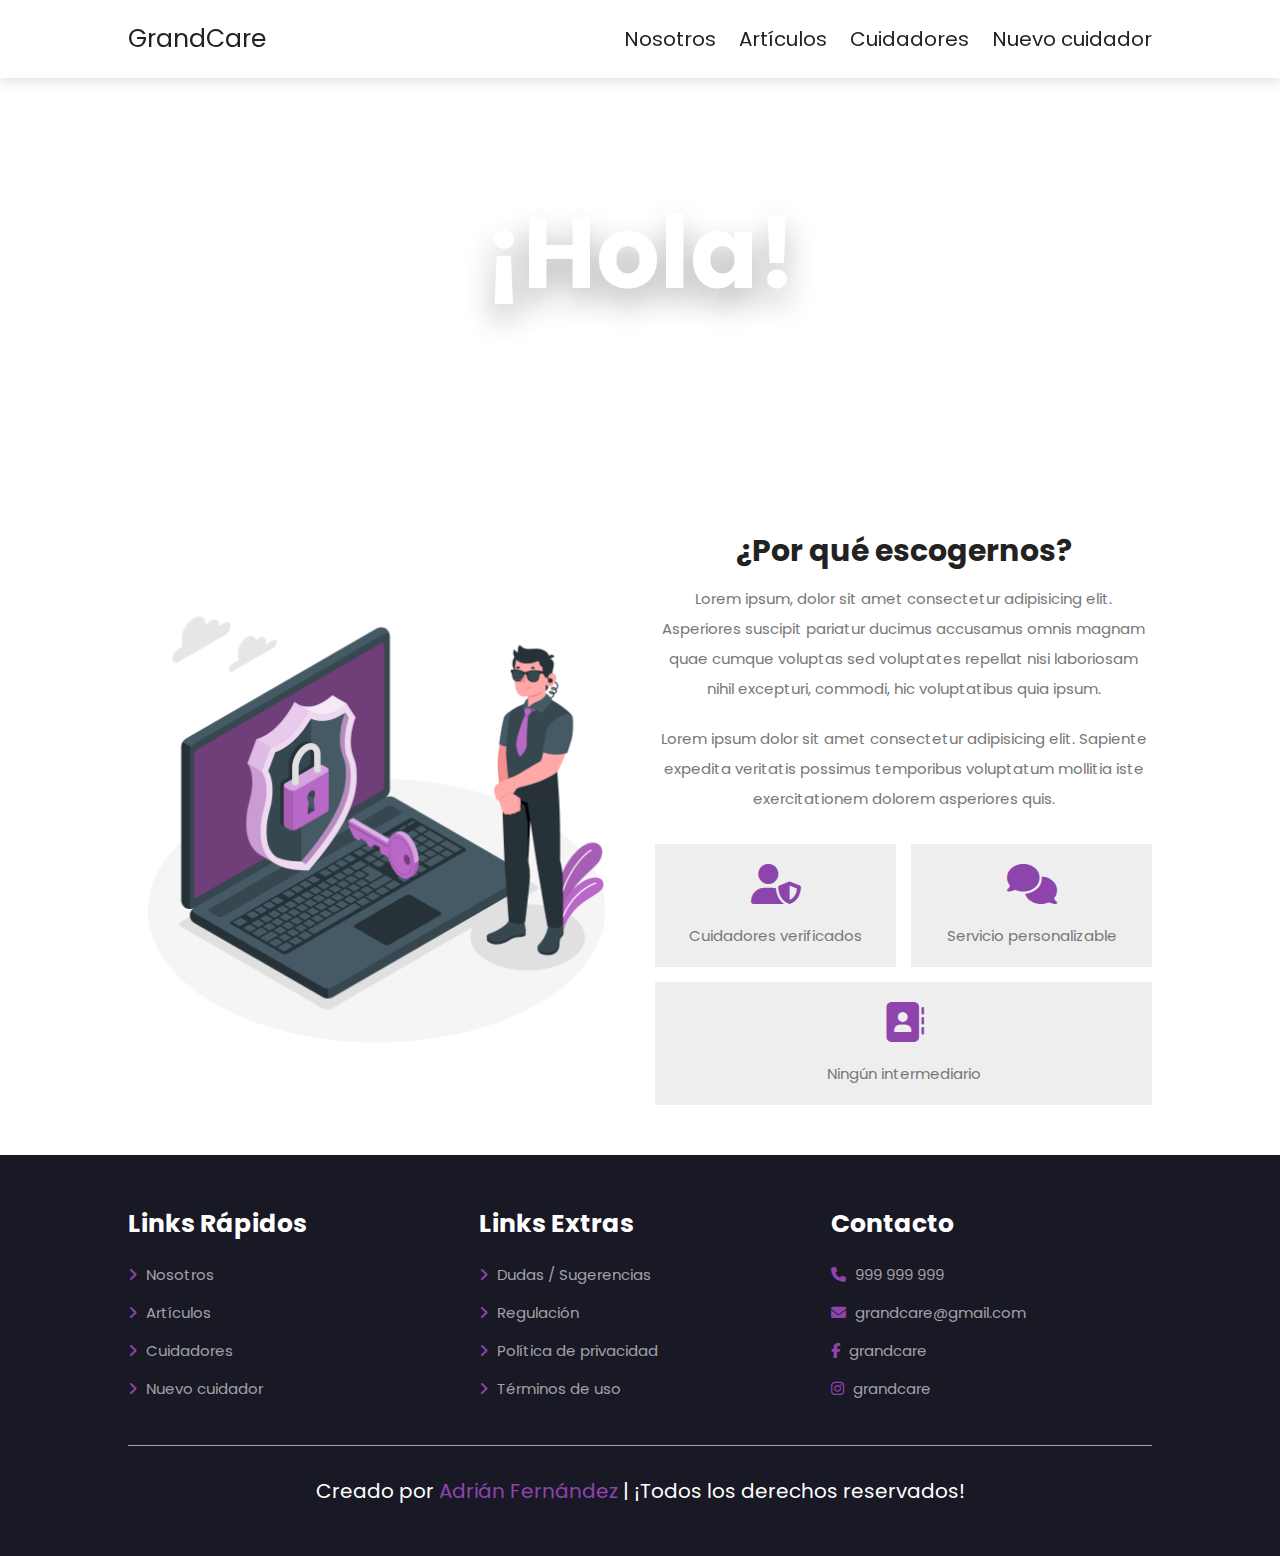
==== templates/about.html @ f85b8847 "Modificamos el tipo de fichero de los templates" ====
<!DOCTYPE html>
<html lang="en">
<head>
    <meta charset="UTF-8">
    <meta name="viewport" content="width=device-width, initial-scale=1.0">
    <title>Nosotros</title>

    <link rel="stylesheet" href="https://cdn.jsdelivr.net/npm/swiper@11/swiper-bundle.min.css"/>

    <link rel="stylesheet" href="../styles/style.css">
    <link rel="stylesheet" href="https://cdnjs.cloudflare.com/ajax/libs/font-awesome/6.5.2/css/all.min.css">
</head>
<body>
    <section class="header">
        <a href="../index.html" class="logo">GrandCare</a>

        <nav class="navbar">
            <a href="about.html">Nosotros</a>
            <a href="articles.html">Artículos</a>
            <a href="helpers.html">Cuidadores</a>
            <a href="new.html">Nuevo cuidador</a>
        </nav>

        <div id="menu-btn" class="fas fa-bars"></div>
    </section>


    <div class="heading">
        <h1>¡Hola!</h1>
    </div>

    <section class="about">
        <div class="image">
            <img src="../assets/img/seguridad.png" alt="">
        </div>

        <div class="content">
            <h3>¿Por qué escogernos?</h3>
            <p>Lorem ipsum, dolor sit amet consectetur adipisicing elit. Asperiores suscipit pariatur ducimus accusamus omnis magnam quae cumque voluptas sed voluptates repellat nisi laboriosam nihil excepturi, commodi, hic voluptatibus quia ipsum.</p>
            <p>Lorem ipsum dolor sit amet consectetur adipisicing elit. Sapiente expedita veritatis possimus temporibus voluptatum mollitia iste exercitationem dolorem asperiores quis.</p>

            <div class="icons-container">
                <div class="icons">
                    <i class="fa-solid fa-user-shield"></i>
                    <span>Cuidadores verificados</span>
                </div>
                <div class="icons">
                    <i class="fa-solid fa-comments"></i>
                    <span>Servicio personalizable</span>
                </div>
                <div class="icons">
                    <i class="fa-solid fa-address-book"></i>
                    <span>Ningún intermediario</span>
                </div>
            </div>
        </div>
    </section>


    <section class="footer">
        <div class="box-container">
            <div class="box">
                <h3>Links Rápidos</h3>
                <a href="about.html"><i class="fa-solid fa-angle-right"></i> Nosotros</a>
                <a href="articles.html"><i class="fa-solid fa-angle-right"></i> Artículos</a>
                <a href="helpers.html"><i class="fa-solid fa-angle-right"></i> Cuidadores</a>
                <a href="new.html"><i class="fa-solid fa-angle-right"></i> Nuevo cuidador</a>
            </div>

            <div class="box">
                <h3>Links Extras</h3>
                <a href="#"><i class="fa-solid fa-angle-right"></i> Dudas / Sugerencias</a>
                <a href="#"><i class="fa-solid fa-angle-right"></i> Regulación </a>
                <a href="#"><i class="fa-solid fa-angle-right"></i> Política de privacidad</a>
                <a href="#"><i class="fa-solid fa-angle-right"></i> Términos de uso</a>
            </div>
            
            <div class="box">
                <h3>Contacto</h3>
                <a href="#"><i class="fa-solid fa-phone"></i> 999 999 999 </a>
                <a href="#"><i class="fa-solid fa-envelope"></i> grandcare@gmail.com </a>
                <a href="#"><i class="fab fa-facebook-f"></i> grandcare </a>
                <a href="#"><i class="fab fa-instagram"></i> grandcare </a>
            </div>
        </div>

        <div class="credit"> Creado por <span>Adrián Fernández</span> | ¡Todos los derechos reservados! </div>
    </section>

    <script src="https://cdn.jsdelivr.net/npm/swiper@11/swiper-bundle.min.js"></script>
    <script type="module" src="../scripts/main.js"></script>
</body>
</html>
---- styles/style.css ----
@import url('https://fonts.googleapis.com/css2?family=Poppins:wght@100;200;300;400;500;600&display=swap');

:root{
    --main-color: #8e44ad;
    --black:#222;
    --white:#fff;
    --light-black:#777;
    --light-white:#fff9;
    --dark-bg:rgba(0,0,0,.7);
    --light-bg:#eee;
    --bg-footer: #191825;
    --border:.1rem solid var(--black);
    --box-shadow:0 .5rem 1rem rgba(0,0,0,.1);
    --text-shadow:0 1.5rem 3rem rgba(0,0,0,.3);
}

*{
    font-family: 'Poppins', sans-serif;
    margin: 0;
    padding: 0;
    box-sizing: border-box;
    outline: none;
    border: none;
    text-decoration: none;
}

html{
    font-size: 62.5%;
    overflow-x: hidden;
}

html::-webkit-scrollbar{
    width: 1rem;
}

html::-webkit-scrollbar-track{
    background-color: var(--white);
}

html::-webkit-scrollbar-thumb{
    background-color: var(--main-color);
}

section{
    padding: 5rem 10%;
}

@keyframes fadeIn {
    0%{
        transform: scale(0);
        opacity: 0;
    }
}

.heading{
    background-size: cover !important;
    background-position: center !important;
    padding-top: 10rem;
    padding-bottom: 15rem;
    display: flex;
    align-items: center;
    justify-content: center;
}

.heading h1{
    font-size: 10rem;
    color: var(--white);
    text-shadow: var(--text-shadow);
}

.heading-title{
    text-align: center;
    margin-bottom: 3rem;
    font-size: 6rem;
    color: var(--black);
}

.header{
    position: sticky;
    top: 0;
    left: 0;
    right: 0;
    z-index: 1000;
    background-color: var(--white);
    display: flex;
    padding-top: 2rem;
    padding-bottom: 2rem;
    box-shadow: var(--box-shadow);
    align-items: center;
    justify-content: space-between;
}

.header .logo{
    font-size: 2.5rem;
    color: var(--black);
}

.header .navbar a{
    font-size: 2rem;
    margin-left: 2rem;
    color: var(--black);
}

.header .navbar a:hover{
    color: var(--main-color);
}

#menu-btn{
    font-size: 2.5rem;
    cursor: pointer;
    color: var(--black);
    display: none;
}

.home{
    padding: 0;
}

.home .slide{
    text-align: center;
    padding: 2rem;
    display: flex;
    align-items: center;
    justify-content: center;
    background-size: cover !important;
    background-position: center !important;
    min-height: 60rem;
}

.home .slide .content{
    width: 85rem;
}

.home .swiper-slide-active .content{
    display: inline-block;
}


.home .slide .content span{
    display: block;
    font-size: 2.2rem;
    color: var(--light-white);
    padding-bottom: 1rem;
    animation: fadeIn .4s linear backwards .2s;
}

.home .slide .content h3{
    font-size: 6vw;
    color: var(--white);
    line-height: 1;
    text-shadow: var(--text-shadow);
    padding: 1rem 0;
    animation: fadeIn .4s linear backwards .4s;
}

.home .slide .content .btn{
    animation: fadeIn .2s linear backwards .6s;
}

.home .swiper-button-next,
.home .swiper-button-prev{
    color: var(--black);
}

.home .swiper-button-next:hover,
.home .swiper-button-prev:hover{
    color: var(--main-color);
}

.btn{
    display: inline-block;
    background-color: var(--black);
    margin-top: 1rem;
    color: var(--white);
    font-size: 1.7rem;
    padding: 1rem 3rem;
}

.btn:hover{
    background-color: var(--main-color);
}

.principles .box-container{
    display: grid;
    grid-template-columns: repeat(auto-fit, minmax(16rem, 1fr));
    gap: 1.5rem;
}

.principles .box-container .box{
    padding: 3rem 2rem;
    text-align: center;
    background: var(--main-color);
    cursor: pointer;
}

.principles .box-container .box:hover{
    background: var(--black);
}

.principles .box-container .box img{
    height: 7rem;
}

.principles .box-container .box h3{
    color: var(--white);
    font-size: 1.7rem;
    padding-top: 1rem;
}

.home-about{
    display: flex;
    align-items: center;
    flex-wrap: wrap;
}

.home-about .image{
    flex: 1 1 41rem;
}

.home-about .image img{
    width: 100%;
}

.home-about .content{
    flex: 1 1 41rem;
    padding: 3rem;
    background: var(--light-bg);
}

.home-about .content h3{
    font-size: 3rem;
    color: var(--black);
}

.home-about .content p{
    font-size: 1.5rem;
    padding: 1rem 0;
    line-height: 2;
    color: var(--black);
}

.home-helpers{
    background: var(--light-bg);
}

.home-helpers .box-container{
    display: grid;
    grid-template-columns: repeat(auto-fit, minmax(30rem, 1fr));
    gap: 2rem;
}

.home-helpers .box-container .box{
    border: var(--border);
    box-shadow: var(--box-shadow);
    background: var(--white);
}

.home-helpers .box-container .box:hover .image img{
    transform: scale(1.1);
}

.home-helpers .box-container .box .image{
    height: 25rem;
    overflow: hidden;
}

.home-helpers .box-container .box .image img{
    height: 100%;
    width: 100%;
    object-fit: cover;
    transition: .2s linear;
}

.home-helpers .box-container .box .content{
    padding: 2rem;
    text-align: center;
}

.home-helpers .box-container .box .content h3{
    font-size: 2.5rem;
    color: var(--black);
}

.home-helpers .box-container .box .content p{
    font-size: 1.5rem;
    color: var(--light-black);
    line-height: 2;
    padding: 1rem 0;
}

.home-helpers .load-more{
    text-align: center;
    margin-top: 2rem;
}

.about{
    display: flex;
    align-items: center;
    flex-wrap: wrap;
    gap: 3rem;
}

.about .image{
    flex: 1 1 41rem;
}

.about .image img{
    width: 100%;
}

.about .content{
    flex: 1 1 41rem;
    text-align: center;
}

.about .content h3{
    font-size: 3rem;
    color: var(--black);
}

.about .content p{
    font-size: 1.5rem;
    color: var(--light-black);
    line-height: 2;
    padding: 1rem 0;
}

.about .content .icons-container{
    margin-top: 2rem;
    display: flex;
    flex-wrap: wrap;
    gap: 1.5rem;
    align-items: flex-end;
}

.about .content .icons-container .icons{
    background: var(--light-bg);
    padding: 2rem;
    flex: 1 1 16rem;
}

.about .content .icons-container .icons i{
    font-size: 4rem;
    margin-bottom: 2rem;
    color: var(--main-color);
}

.about .content .icons-container .icons span{
    font-size: 1.5rem;
    color: var(--light-black);
    display: block;
}




.helpers .box-container{
    display: grid;
    grid-template-columns: repeat(auto-fit, minmax(30rem, 1fr));
    gap: 2rem;
}

.helpers .box-container .box{
    border: var(--border);
    box-shadow: var(--box-shadow);
    background: var(--white);
    display: none;
}

.helpers .box-container .box:nth-child(1),
.helpers .box-container .box:nth-child(2),
.helpers .box-container .box:nth-child(3),
.helpers .box-container .box:nth-child(4),
.helpers .box-container .box:nth-child(5),
.helpers .box-container .box:nth-child(6){
    display: inline-block;
}

.helpers .box-container .box:hover .image img{
    transform: scale(1.1);
}

.helpers .box-container .box .image{
    height: 25rem;
    overflow: hidden;
}

.helpers .box-container .box .image img{
    height: 100%;
    width: 100%;
    object-fit: cover;
    transition: .2s linear;
}

.helpers .box-container .box .content{
    padding: 2rem;
    text-align: center;
}

.helpers .box-container .box .content h3{
    font-size: 2.5rem;
    color: var(--black);
}

/*.helpers .box-container .box .content p{
    font-size: 1.5rem;
    color: var(--light-black);
    line-height: 2;
    padding: 1rem 0;
}*/

.helpers .load-more{
    text-align: center;
    margin-top: 2rem;
}


.join .join-form{
    padding: 2rem;
    background: var(--light-bg);
}

.join .join-form .flex{
    display: flex;
    flex-wrap: wrap;
    gap: 2rem;
}

.join .join-form .flex .inputBox{
    flex: 1 1 41rem;
}

.join .join-form .flex .inputBox input{
    width: 100%;
    padding: 1.2rem 1.4rem;
    font-size: 1.6rem;
    color: var(--light-black);
    margin-top: 1.5rem;
    border: var(--border);
}

.join .join-form .flex .inputBox input:focus{
    background: var(--black);
    color: var(--white);
}

.join .join-form .flex .inputBox input:focus::placeholder{
    color: var(--light-white);
}

.join .join-form .flex .inputBox span{
    font-size: 1.5rem;
    color: var(--light-black);
}

.join .join-form .btn{
    margin-top: 2rem;
}



.footer{
    background-color: var(--bg-footer);
}

.footer .box-container{
    display: grid;
    grid-template-columns: repeat(auto-fit, minmax(25rem, 1fr));
    gap: 3rem;
}

.footer .box-container .box h3{
    color: var(--white);
    font-size: 2.5rem;
    padding-bottom: 2rem;
}

.footer .box-container .box a{
    color: var(--light-white);
    font-size: 1.5rem;
    padding-bottom: 1.5rem;
    display: block;
}

.footer .box-container .box a i{
    color: var(--main-color);
    padding-right: .5rem;
    transition: .2s linear;
}

.footer .box-container .box a:hover i{
    padding-right: 2rem;
}

.footer .credit{
    text-align: center;
    padding-top: 3rem;
    margin-top: 3rem;
    border-top: .1rem solid var(--light-white);
    font-size: 2rem;
    color: var(--white);
}

.footer .credit span{
    color: var(--main-color);
}




@media (max-width:1200px) {
    section{
        padding: 3rem 5%;
    }
}

@media (max-width:991px) {
    html{
        font-size: 55%;
    }

    section{
        padding: 3rem 2rem;
    }

    .home .slide .content h3{
        font-size: 8vw;
    }
}

@media (max-width:768px) {
    .heading h1{
        font-size: 4rem;
    }

    #menu-btn{
        display: inline-block;
        transition: .2s linear;
    }

    #menu-btn.fa-times{
        transform: rotate(180deg);
    }

    .header .navbar{
        position: absolute;
        top: 99%;
        left: 0;
        right: 0;
        background-color: var(--white);
        border-top: var(--border);
        padding: 2rem;
        transition: .2s linear;
        clip-path: polygon(0 0, 100% 0, 100% 0, 0 0);
    }

    .header .navbar.active{
        clip-path: polygon(0 0, 100% 0, 100% 100%, 0 100%);
    }

    .header .navbar a{
        display: block;
        margin: 2rem;
        text-align: center;
    }
}

@media (max-width:450px) {
    html{
        font-size: 50%;
    }

    .heading-title{
        font-size: 3.5rem;
    }

    .home .slide .content h3{
        font-size: 7vw;
    }
}
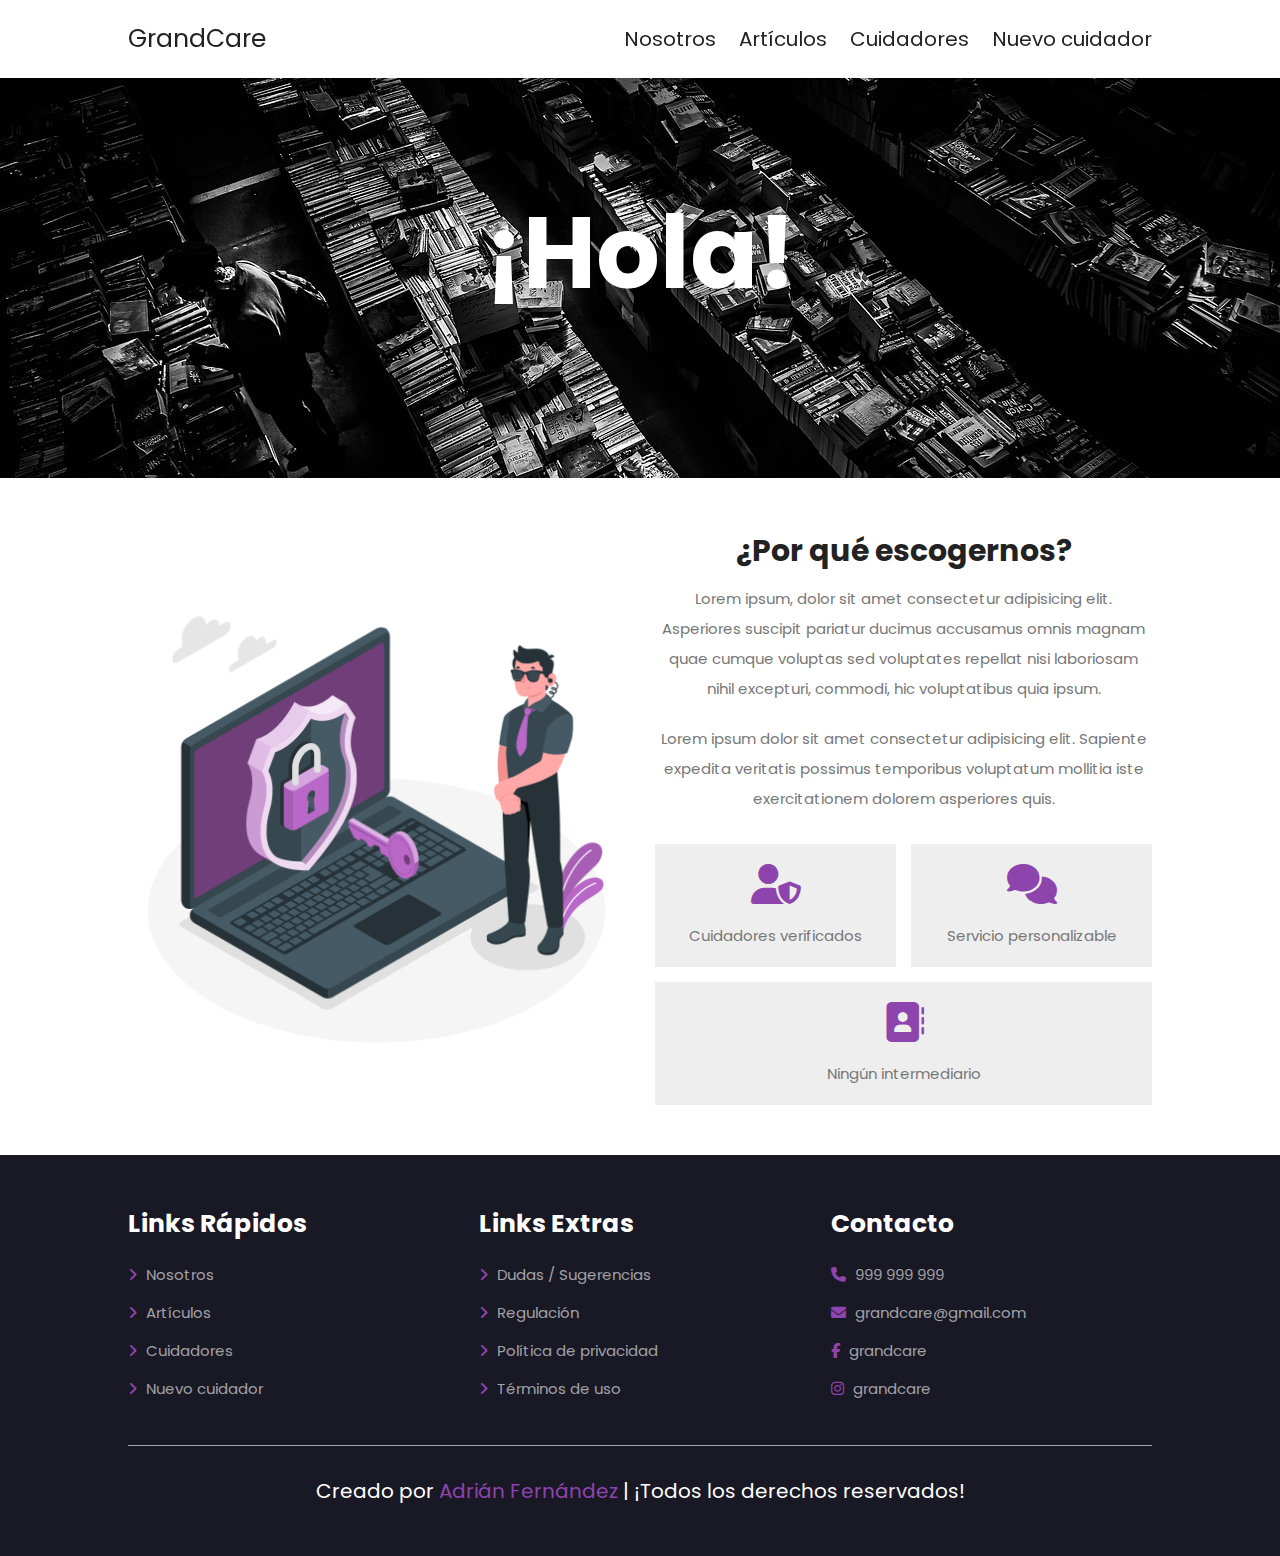
==== commit 06c36db6: "Insertamos la imagen de fondo del titulo de cada template" ====
--- a/templates/about.html
+++ b/templates/about.html
@@ -25,7 +25,7 @@
     </section>
 
 
-    <div class="heading">
+    <div class="heading" style="background: url(../assets/background/articles-bg.jpg) no-repeat">
         <h1>¡Hola!</h1>
     </div>
 
--- a/styles/style.css
+++ b/styles/style.css
@@ -112,6 +112,9 @@
     display: none;
 }
 
+
+
+
 .home{
     padding: 0;
 }
@@ -293,6 +296,9 @@
     margin-top: 2rem;
 }
 
+
+
+
 .about{
     display: flex;
     align-items: center;
@@ -349,6 +355,41 @@
     font-size: 1.5rem;
     color: var(--light-black);
     display: block;
+}
+
+
+
+
+.article{
+    display: flex;
+    align-items: center;
+    flex-wrap: wrap;
+    gap: 3rem;
+}
+
+.article .image{
+    flex: 1 1 41rem;
+}
+
+.article .image img{
+    width: 100%;
+}
+
+.article .content{
+    flex: 1 1 41rem;
+    text-align: center;
+}
+
+.article .content h3{
+    font-size: 3rem;
+    color: var(--black);
+}
+
+.article .content p{
+    font-size: 1.5rem;
+    color: var(--light-black);
+    line-height: 2;
+    padding: 1rem 0;
 }
 
 
@@ -414,23 +455,50 @@
     margin-top: 2rem;
 }
 
-
-.join .join-form{
+.dialog {
+    position: fixed;
+    top: 50%;
+    left: 50%;
+    transform: translate(-50%, -50%);
+    background-color: var(--white);
+    padding: 20px;
+    border: 1px solid var(--light-white);
+    border-radius: 10px;
+    box-shadow: 0 2px 10px var(--box-shadow);
+    max-width: 80%;
+    max-height: 80%;
+    overflow: auto;
+}
+
+.dialog h3 {
+    font-size: 1.5rem;
+    margin-bottom: 10px;
+}
+
+.dialog p {
+    font-size: 1.4rem;
+    margin-bottom: 10px;
+}
+
+
+
+
+.join .new-form{
     padding: 2rem;
     background: var(--light-bg);
 }
 
-.join .join-form .flex{
+.join .new-form .flex{
     display: flex;
     flex-wrap: wrap;
     gap: 2rem;
 }
 
-.join .join-form .flex .inputBox{
+.join .new-form .flex .inputBox{
     flex: 1 1 41rem;
 }
 
-.join .join-form .flex .inputBox input{
+.join .new-form .flex .inputBox input{
     width: 100%;
     padding: 1.2rem 1.4rem;
     font-size: 1.6rem;
@@ -439,23 +507,24 @@
     border: var(--border);
 }
 
-.join .join-form .flex .inputBox input:focus{
+.join .new-form .flex .inputBox input:focus{
     background: var(--black);
     color: var(--white);
 }
 
-.join .join-form .flex .inputBox input:focus::placeholder{
+.join .new-form .flex .inputBox input:focus::placeholder{
     color: var(--light-white);
 }
 
-.join .join-form .flex .inputBox span{
+.join .new-form .flex .inputBox span{
     font-size: 1.5rem;
     color: var(--light-black);
 }
 
-.join .join-form .btn{
+.join .new-form .btn{
     margin-top: 2rem;
 }
+
 
 
 
@@ -563,6 +632,18 @@
         margin: 2rem;
         text-align: center;
     }
+
+    .dialog {
+        width: 60%;
+    }
+
+    .dialog h3 {
+        font-size: 1.2rem;
+    }
+
+    .dialog p {
+        font-size: 1.3rem;
+    }
 }
 
 @media (max-width:450px) {
@@ -577,4 +658,16 @@
     .home .slide .content h3{
         font-size: 7vw;
     }
-}
+
+    .dialog {
+        width: 90%;
+    }
+
+    .dialog h3 {
+        font-size: 1rem;
+    }
+
+    .dialog p {
+        font-size: 1.3rem;
+    }
+}
